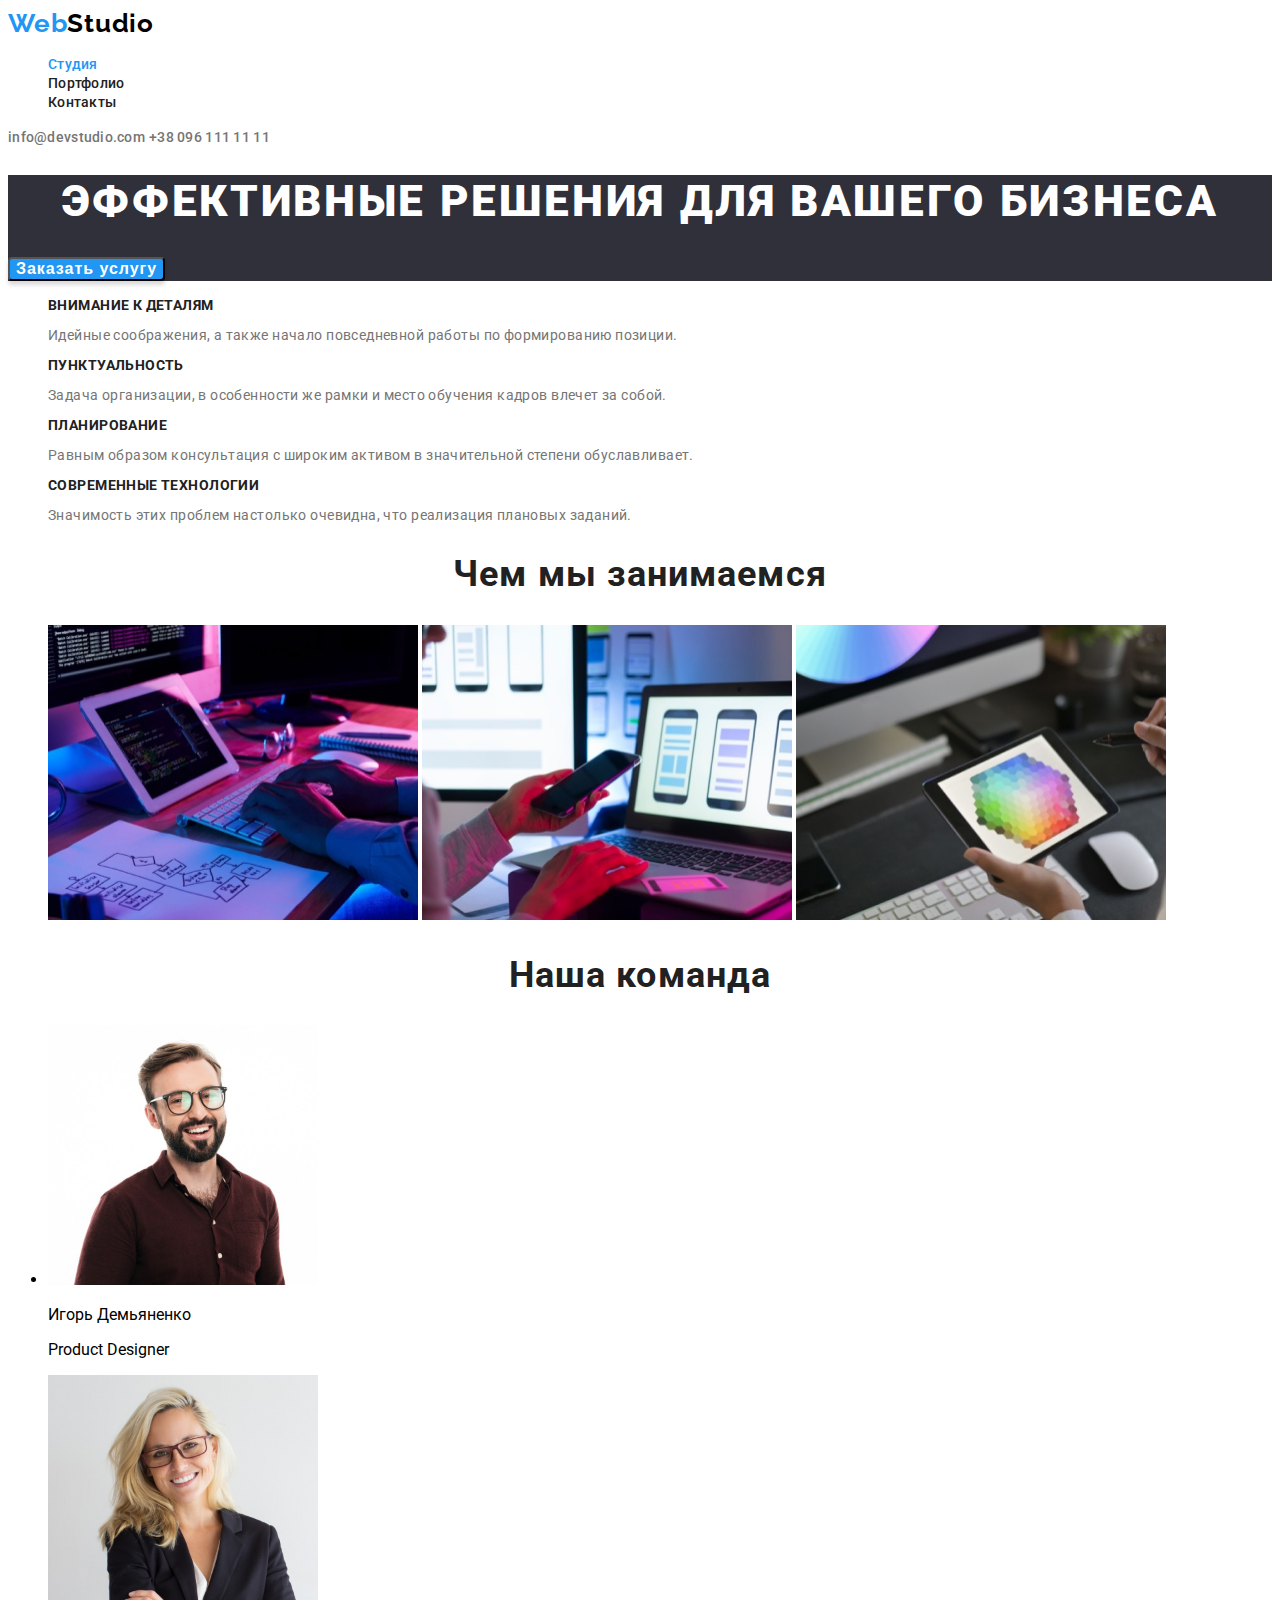
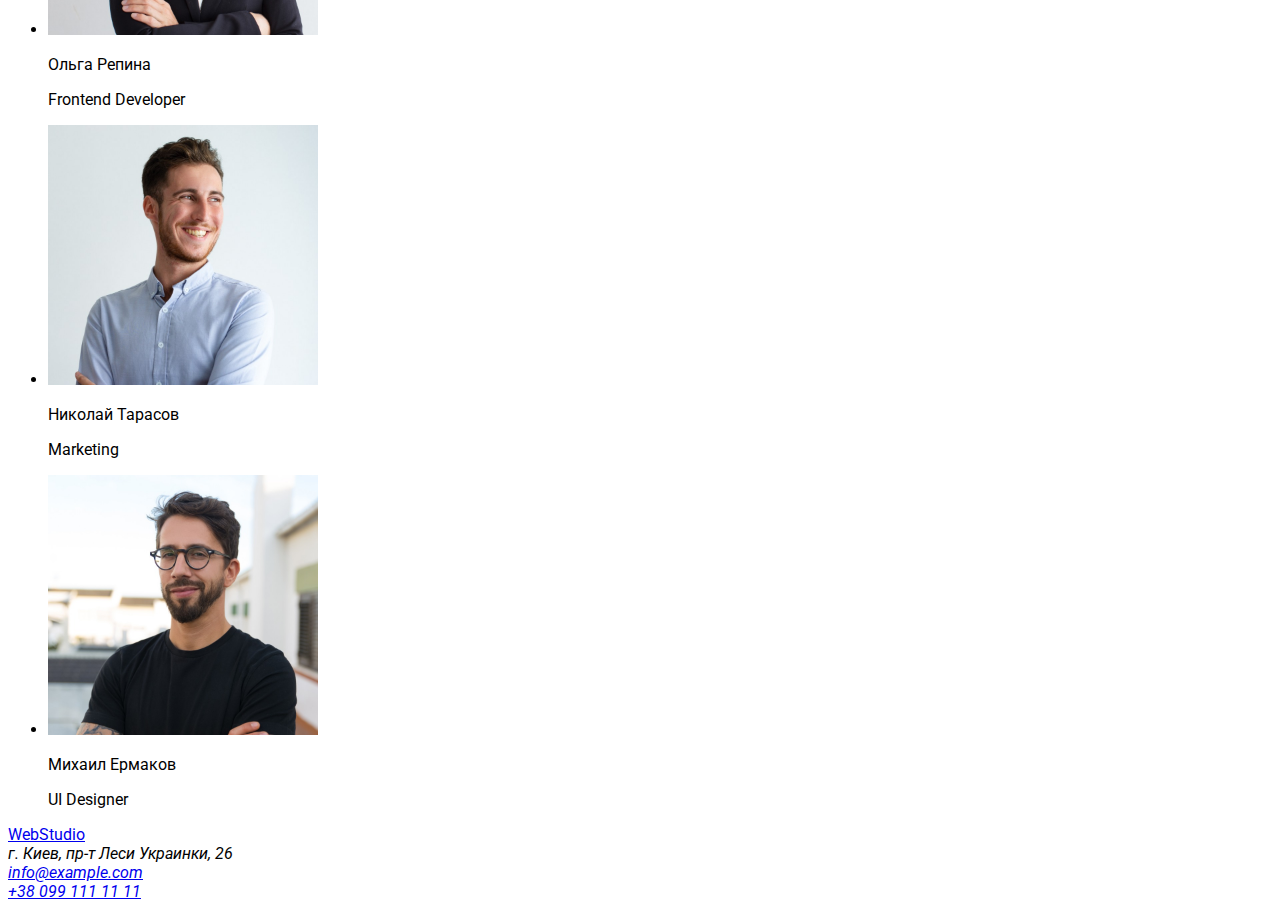
==== index.html @ 5ddf4e89 "Stylized the third section of the main" ====
<!DOCTYPE html>
<html lang="ru">
<head>
    <meta charset="UTF-8">
    <meta http-equiv="X-UA-Compatible" content="IE=edge">
    <meta name="viewport" content="width=device-width, initial-scale=1.0">
    <title>WebStudio</title>

    <link rel="stylesheet" href="./css/styles.css">
    <link rel="preconnect" href="https://fonts.googleapis.com">
    <link rel="preconnect" href="https://fonts.gstatic.com" crossorigin>
    <link href="https://fonts.googleapis.com/css2?family=Raleway:wght@700&family=Roboto:wght@400;500;700;900&display=swap"
        rel="stylesheet">
</head>
<body>
    <header>
        <a class="logo-header" href="./index.html"><span class="first-word">Web</span>Studio</a>
        <nav>
            <ul class="menu-nav">
                <li><a class="menu-nav-link-current" href="#">Студия</a></li>
                <li><a class="menu-nav-link" href="#">Портфолио</a></li>
                <li><a class="menu-nav-link" href="#">Контакты</a></li>
            </ul>
        </nav>
        <p>
            <a class="header-address-link" href="mailto:info@devstudio.com">info@devstudio.com</a>
            <a class="header-address-link" href="tel:+380961111111">+38 096 111 11 11</a>
        </p>
    </header>
    <main>
        <section class="cap">
            <h1 class="cap-title">Эффективные решения для вашего бизнеса</h1>
            <button class="cap-button" type="button"><span class="cap-button-text">Заказать услугу</span></button>
        </section>
        <section>
            <h2 hidden>Особенности</h2>
            <ul class="characteristics-list">
                <li>
                    <h3 class="characteristics-subtitle">Внимание к деталям</h3>
                    <p class="characteristics-text">
                        Идейные соображения, а также начало повседневной 
                        работы по формированию позиции.
                    </p>
                </li>
                <li>
                    <h3 class="characteristics-subtitle">Пунктуальность</h3>
                    <p class="characteristics-text">
                        Задача организации, в особенности же рамки и место 
                        обучения кадров влечет за собой.
                    </p>
                </li>
                <li>
                    <h3 class="characteristics-subtitle">Планирование</h3>
                    <p class="characteristics-text">
                        Равным образом консультация с широким активом в 
                        значительной степени обуславливает.
                    </p>
                </li>
                <li>
                    <h3 class="characteristics-subtitle">Современные технологии</h3>
                    <p class="characteristics-text">
                        Значимость этих проблем настолько очевидна, что 
                        реализация плановых заданий.
                    </p>
                </li>
            </ul>
        </section>
        <section>
            <h2 class="what-we-do-title">Чем мы занимаемся</h2>
            <ul class="what-we-do-list">
                <li class="what-we-do-item"><img src="./images/box1.jpg" alt="Десктопные приложения" width="370" height="295"></li>
                <li class="what-we-do-item"><img src="./images/box2.jpg" alt="Мобильные приложения" width="370" height="295"></li>
                <li class="what-we-do-item"><img src="./images/box3.jpg" alt="Дизайнерские решения" width="370" height="295"></li>
            </ul>
        </section>
        <section>
            <h2 class="our-team-title">Наша команда</h2>
            <ul>
                <li>
                        <img src="./images/teamcard1.jpg" alt="Дизайнер" width="270" height="260">
                        <p>Игорь Демьяненко</p>
                        <p>Product Designer</p>
                </li>
                <li>
                        <img src="./images/teamcard2.jpg" alt="FrontEnd разработчик" width="270" height="260">
                        <p>Ольга Репина</p>
                        <p>Frontend Developer</p>
                </li>
                <li>
                        <img src="./images/teamcard3.jpg" alt="Маркетолог" width="270" height="260">
                        <p>Николай Тарасов</p>
                        <p>Marketing</p>
                </li>
                <li>
                        <img src="./images/teamcard4.jpg" alt="UI дизайнер" width="270" height="260">
                        <p>Михаил Ермаков</p>
                        <p>UI Designer</p>
                </li>
            </ul>
        </section>
    </main>
    <footer>
        <a class="logo-footer" href="#">WebStudio</a>
        <address>
            <span>г. Киев, пр-т Леси Украинки, 26</span><br>
            <a href="mailto:info@example.com">info@example.com</a><br>
            <a href="tel:+380991111111">+38 099 111 11 11</a>
        </address>
    </footer>
</body>
</html>
---- css/styles.css ----
:root {
    --title-color: #212121;
    --text-color: #757575;
    --accent-color: #2196f3;
    --bg-color: #2f303a;
    --button-hover: #188CE8;
}


/* --- INDEX.HTML --- */

body {
    font-family: 'Raleway', sans-serif;
    font-family: 'Roboto', sans-serif;
}

/* -HEADER- */
header {
    background-color: white;
}

.logo-header {
    color: black;
    text-decoration: none;

    font-family: 'Raleway';
    font-weight: 700;
    font-size: 26px;
    line-height: 1,2;
    letter-spacing: 0.03em;
}

.first-word {
    color: var(--accent-color);
    text-decoration: none;

    font-family: 'Raleway';
    font-weight: 700;
    font-size: 26px;
    line-height: 1,2;
    letter-spacing: 0.03em;
}

.menu-nav {
    list-style-type: none;
}

.menu-nav-link {
    color: var(--title-color);
    text-decoration: none;

    font-weight: 500;
    font-size: 14px;
    line-height: 1,15;
    letter-spacing: 0.02em;
}

.menu-nav-link:hover, .header-address-link:hover {
    color: var(--accent-color);
}

.menu-nav-link-current {
    color: var(--accent-color);
    text-decoration: none;
    
    font-weight: 500;
    font-size: 14px;
    line-height: 1,15;
    letter-spacing: 0.02em;
}

.header-address-link {
    color: var(--text-color);
    text-decoration: none;

    font-weight: 500;
    font-size: 14px;
    line-height: 1,15;
    letter-spacing: 0.02em;
}

/* -MAIN- */

main {
    background-color: white;
}

/* section 1 */
.cap {
    background-color: var(--bg-color);
}

.cap-title {
    color: white;

    font-weight: 900;
    font-size: 44px;
    line-height: 1,36;
    text-align: center;
    letter-spacing: 0.06em;
    text-transform: uppercase;

}

.cap-button {
    background-color: var(--accent-color);
    box-shadow: 0px 4px 4px rgba(0, 0, 0, 0.15);
    border-radius: 4px;
}

.cap-button:hover {
    background-color: var(--button-hover);
}

.cap-button-text {
    color: white;

    font-weight: 700;
    font-size: 16px;
    line-height: 1,88;
    display: flex;
    align-items: center;
    text-align: center;
    letter-spacing: 0.06em;
}

/* section 2 */

.characteristics-list {
    list-style-type: none;
}

.characteristics-subtitle {
    color: var(--title-color);

    font-weight: 700;
    font-size: 14px;
    line-height: 1,15;
    letter-spacing: 0.03em;
    text-transform: uppercase;
}

.characteristics-text {
    color: var(--text-color);

    font-weight: 400;
    font-size: 14px;
    line-height: 1,7;
    letter-spacing: 0.03em;
}

/* section 3 */
.what-we-do-title, .our-team-title {
    color: var(--title-color);

    font-weight: 700;
    font-size: 36px;
    line-height: 1,17;
    text-align: center;
    letter-spacing: 0.03em;
}

.what-we-do-list {
    list-style-type: none;
}

.what-we-do-item {
    display: inline-block;
}
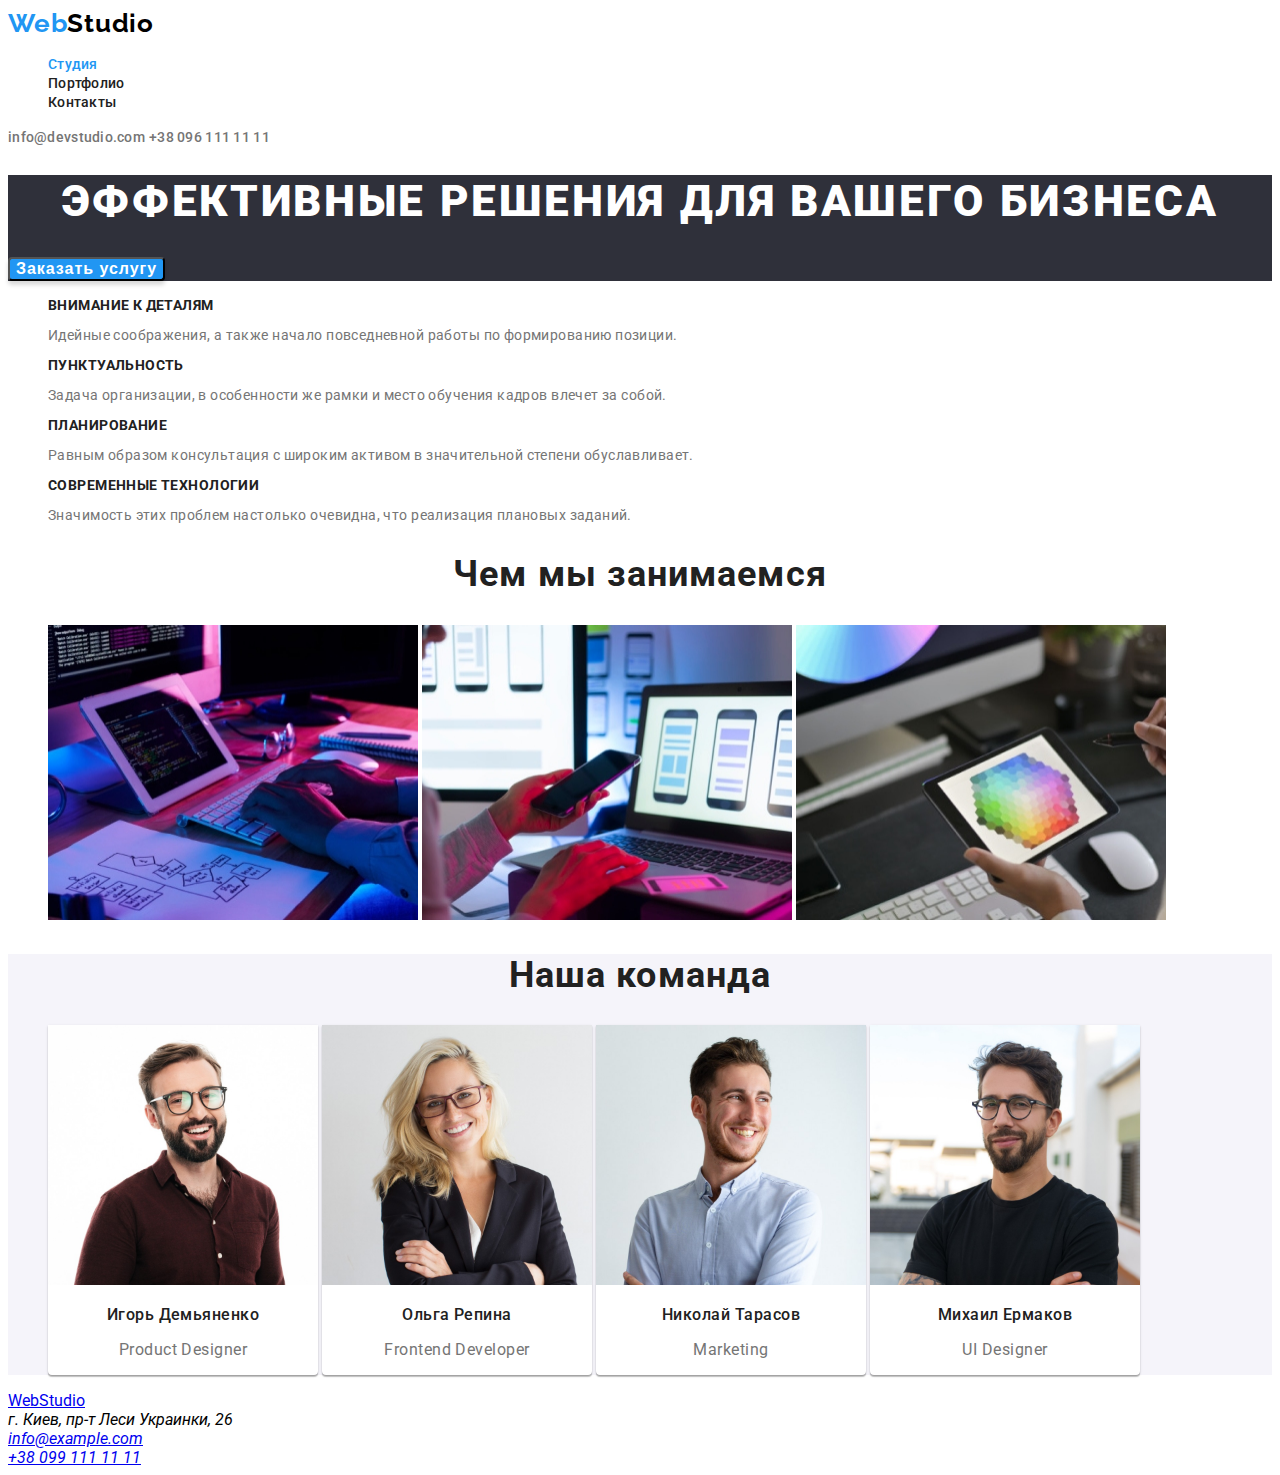
==== commit 67a7b372: "Complited stylized main" ====
--- a/index.html
+++ b/index.html
@@ -73,28 +73,28 @@
                 <li class="what-we-do-item"><img src="./images/box3.jpg" alt="Дизайнерские решения" width="370" height="295"></li>
             </ul>
         </section>
-        <section>
+        <section class="our-team">
             <h2 class="our-team-title">Наша команда</h2>
-            <ul>
-                <li>
+            <ul class="our-team-list">
+                <li class="our-team-item">
                         <img src="./images/teamcard1.jpg" alt="Дизайнер" width="270" height="260">
-                        <p>Игорь Демьяненко</p>
-                        <p>Product Designer</p>
+                        <h3 class="our-team-name">Игорь Демьяненко</h3>
+                        <p class="our-team-post">Product Designer</p>
                 </li>
-                <li>
+                <li class="our-team-item">
                         <img src="./images/teamcard2.jpg" alt="FrontEnd разработчик" width="270" height="260">
-                        <p>Ольга Репина</p>
-                        <p>Frontend Developer</p>
+                        <h3 class="our-team-name">Ольга Репина</h3>
+                        <p class="our-team-post">Frontend Developer</p>
                 </li>
-                <li>
+                <li class="our-team-item">
                         <img src="./images/teamcard3.jpg" alt="Маркетолог" width="270" height="260">
-                        <p>Николай Тарасов</p>
-                        <p>Marketing</p>
+                        <h3 class="our-team-name">Николай Тарасов</h3>
+                        <p class="our-team-post">Marketing</p>
                 </li>
-                <li>
+                <li class="our-team-item">
                         <img src="./images/teamcard4.jpg" alt="UI дизайнер" width="270" height="260">
-                        <p>Михаил Ермаков</p>
-                        <p>UI Designer</p>
+                        <h3 class="our-team-name">Михаил Ермаков</h3>
+                        <p class="our-team-post">UI Designer</p>
                 </li>
             </ul>
         </section>
--- a/css/styles.css
+++ b/css/styles.css
@@ -2,7 +2,8 @@
     --title-color: #212121;
     --text-color: #757575;
     --accent-color: #2196f3;
-    --bg-color: #2f303a;
+    --bg-color-one: #2f303a;
+    --bg-color-two: #f5f4fa;
     --button-hover: #188CE8;
 }
 
@@ -87,7 +88,7 @@
 
 /* section 1 */
 .cap {
-    background-color: var(--bg-color);
+    background-color: var(--bg-color-one);
 }
 
 .cap-title {
@@ -164,6 +165,40 @@
     list-style-type: none;
 }
 
-.what-we-do-item {
+.what-we-do-item, .our-team-item {
     display: inline-block;
+}
+
+/* section 4 */
+.our-team {
+    background-color: var(--bg-color-two);
+}
+
+.our-team-list {
+    list-style-type: none;
+}
+
+.our-team-item {
+    background-color: white;
+    box-shadow: 0px 1px 3px rgba(0, 0, 0, 0.12), 0px 1px 1px rgba(0, 0, 0, 0.14), 0px 2px 1px rgba(0, 0, 0, 0.2);
+    border-radius: 0px 0px 4px 4px;
+}
+
+.our-team-name {
+    color: var(--title-color);
+
+    font-weight: 500;
+    font-size: 16px;
+    line-height: 1,2;
+    text-align: center;
+    letter-spacing: 0.03em;
+}
+
+.our-team-post {
+    color: var(--text-color);
+
+    font-size: 16px;
+    line-height: 1,2;
+    text-align: center;
+    letter-spacing: 0.03em;
 }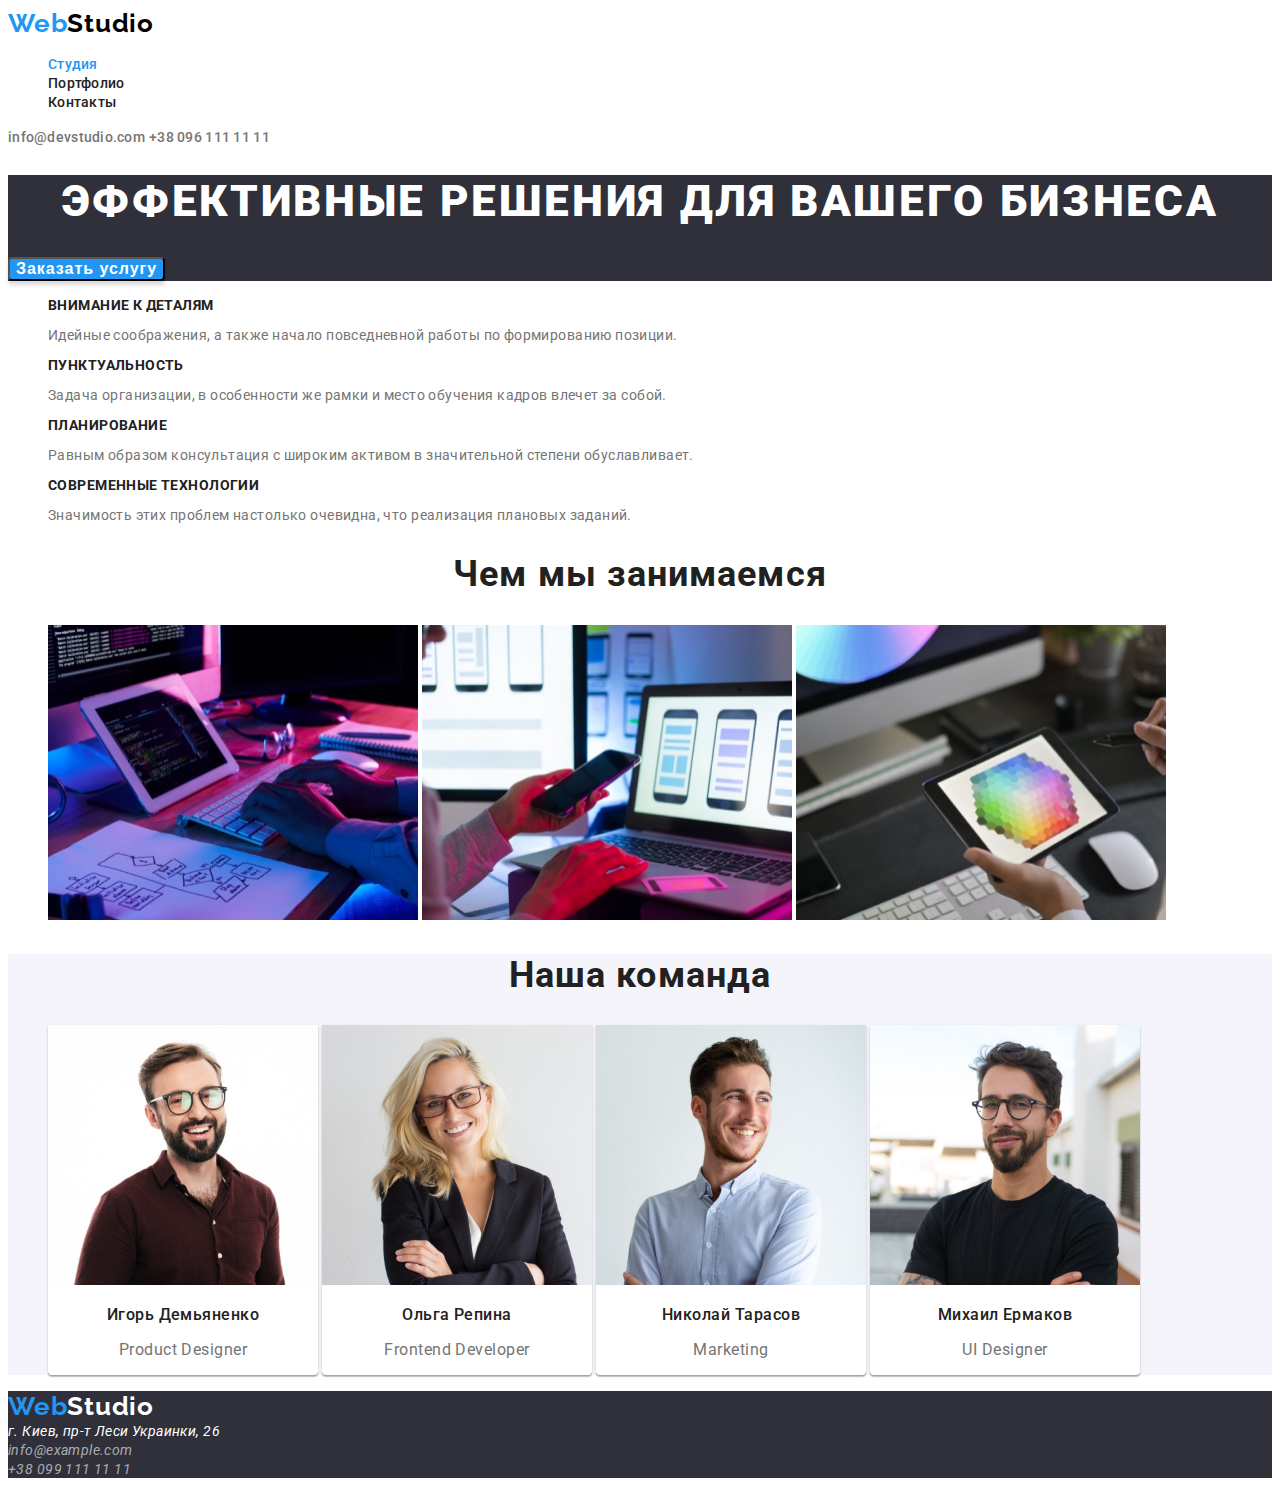
==== commit 2eaae736: "Stylized footer" ====
--- a/index.html
+++ b/index.html
@@ -100,11 +100,11 @@
         </section>
     </main>
     <footer>
-        <a class="logo-footer" href="#">WebStudio</a>
+        <a class="logo-footer" href="./index.html"><span class="first-word">Web</span>Studio</a>
         <address>
-            <span>г. Киев, пр-т Леси Украинки, 26</span><br>
-            <a href="mailto:info@example.com">info@example.com</a><br>
-            <a href="tel:+380991111111">+38 099 111 11 11</a>
+            <span class="footer-address">г. Киев, пр-т Леси Украинки, 26</span><br>
+            <a class="footer-address-link" href="mailto:info@example.com">info@example.com</a><br>
+            <a class="footer-address-link" href="tel:+380991111111">+38 099 111 11 11</a>
         </address>
     </footer>
 </body>
--- a/css/styles.css
+++ b/css/styles.css
@@ -4,7 +4,7 @@
     --accent-color: #2196f3;
     --bg-color-one: #2f303a;
     --bg-color-two: #f5f4fa;
-    --button-hover: #188CE8;
+    --button-hover: #188ce8;
 }
 
 
@@ -20,7 +20,7 @@
     background-color: white;
 }
 
-.logo-header {
+.logo-header, .logo-footer {
     color: black;
     text-decoration: none;
 
@@ -56,7 +56,7 @@
     letter-spacing: 0.02em;
 }
 
-.menu-nav-link:hover, .header-address-link:hover {
+.menu-nav-link:hover, .header-address-link:hover, .footer-address-link:hover {
     color: var(--accent-color);
 }
 
@@ -201,4 +201,31 @@
     line-height: 1,2;
     text-align: center;
     letter-spacing: 0.03em;
-}+}
+
+/* -FOOTER- */
+
+footer {
+    background-color: var(--bg-color-one);
+}
+
+.logo-footer {
+    color: white;
+}
+
+.footer-address {
+    color: white;
+
+    font-size: 14px;
+    line-height: 1,7;
+    letter-spacing: 0.03em;
+}
+
+.footer-address-link {
+    color: rgba(255, 255, 255, 0.6);
+    text-decoration: none;
+
+    font-size: 14px;
+    line-height: 1,7px;
+    letter-spacing: 0.03em;
+}
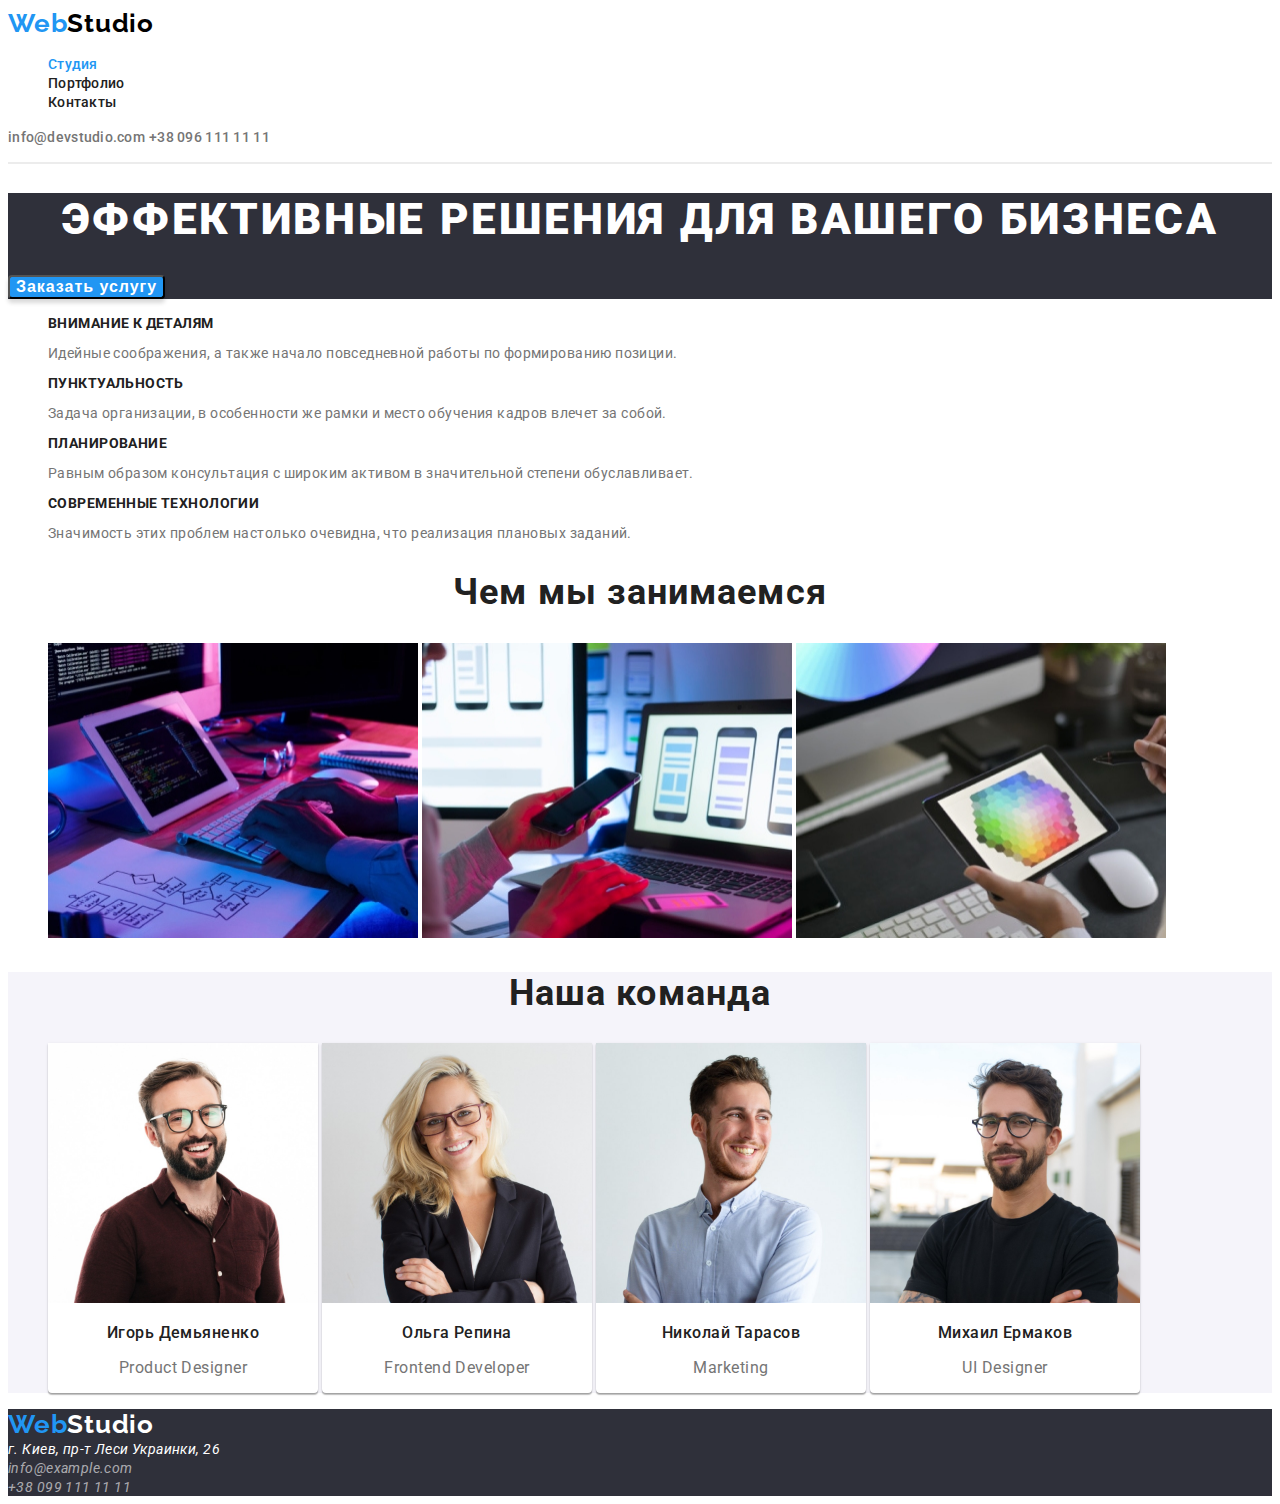
==== commit 38a42001: "Add hr in index.html and create portfolio.html" ====
--- a/index.html
+++ b/index.html
@@ -26,6 +26,7 @@
             <a class="header-address-link" href="mailto:info@devstudio.com">info@devstudio.com</a>
             <a class="header-address-link" href="tel:+380961111111">+38 096 111 11 11</a>
         </p>
+        <hr>
     </header>
     <main>
         <section class="cap">
--- a/css/styles.css
+++ b/css/styles.css
@@ -8,14 +8,14 @@
 }
 
 
-/* --- INDEX.HTML --- */
+/* !--- INDEX.HTML ---! */
 
 body {
     font-family: 'Raleway', sans-serif;
     font-family: 'Roboto', sans-serif;
 }
 
-/* -HEADER- */
+/** HEADER **/
 header {
     background-color: white;
 }
@@ -80,13 +80,17 @@
     letter-spacing: 0.02em;
 }
 
-/* -MAIN- */
+hr {
+    border: 1px solid #ececec;
+}
+
+/** MAIN **/
 
 main {
     background-color: white;
 }
 
-/* section 1 */
+/* section 1 ------------------------------------------------------> */
 .cap {
     background-color: var(--bg-color-one);
 }
@@ -125,7 +129,7 @@
     letter-spacing: 0.06em;
 }
 
-/* section 2 */
+/* section 2 ------------------------------------------------------> */
 
 .characteristics-list {
     list-style-type: none;
@@ -150,7 +154,7 @@
     letter-spacing: 0.03em;
 }
 
-/* section 3 */
+/* section 3 ------------------------------------------------------> */
 .what-we-do-title, .our-team-title {
     color: var(--title-color);
 
@@ -169,7 +173,7 @@
     display: inline-block;
 }
 
-/* section 4 */
+/* section 4 ------------------------------------------------------> */
 .our-team {
     background-color: var(--bg-color-two);
 }
@@ -203,7 +207,7 @@
     letter-spacing: 0.03em;
 }
 
-/* -FOOTER- */
+/** FOOTER **/
 
 footer {
     background-color: var(--bg-color-one);
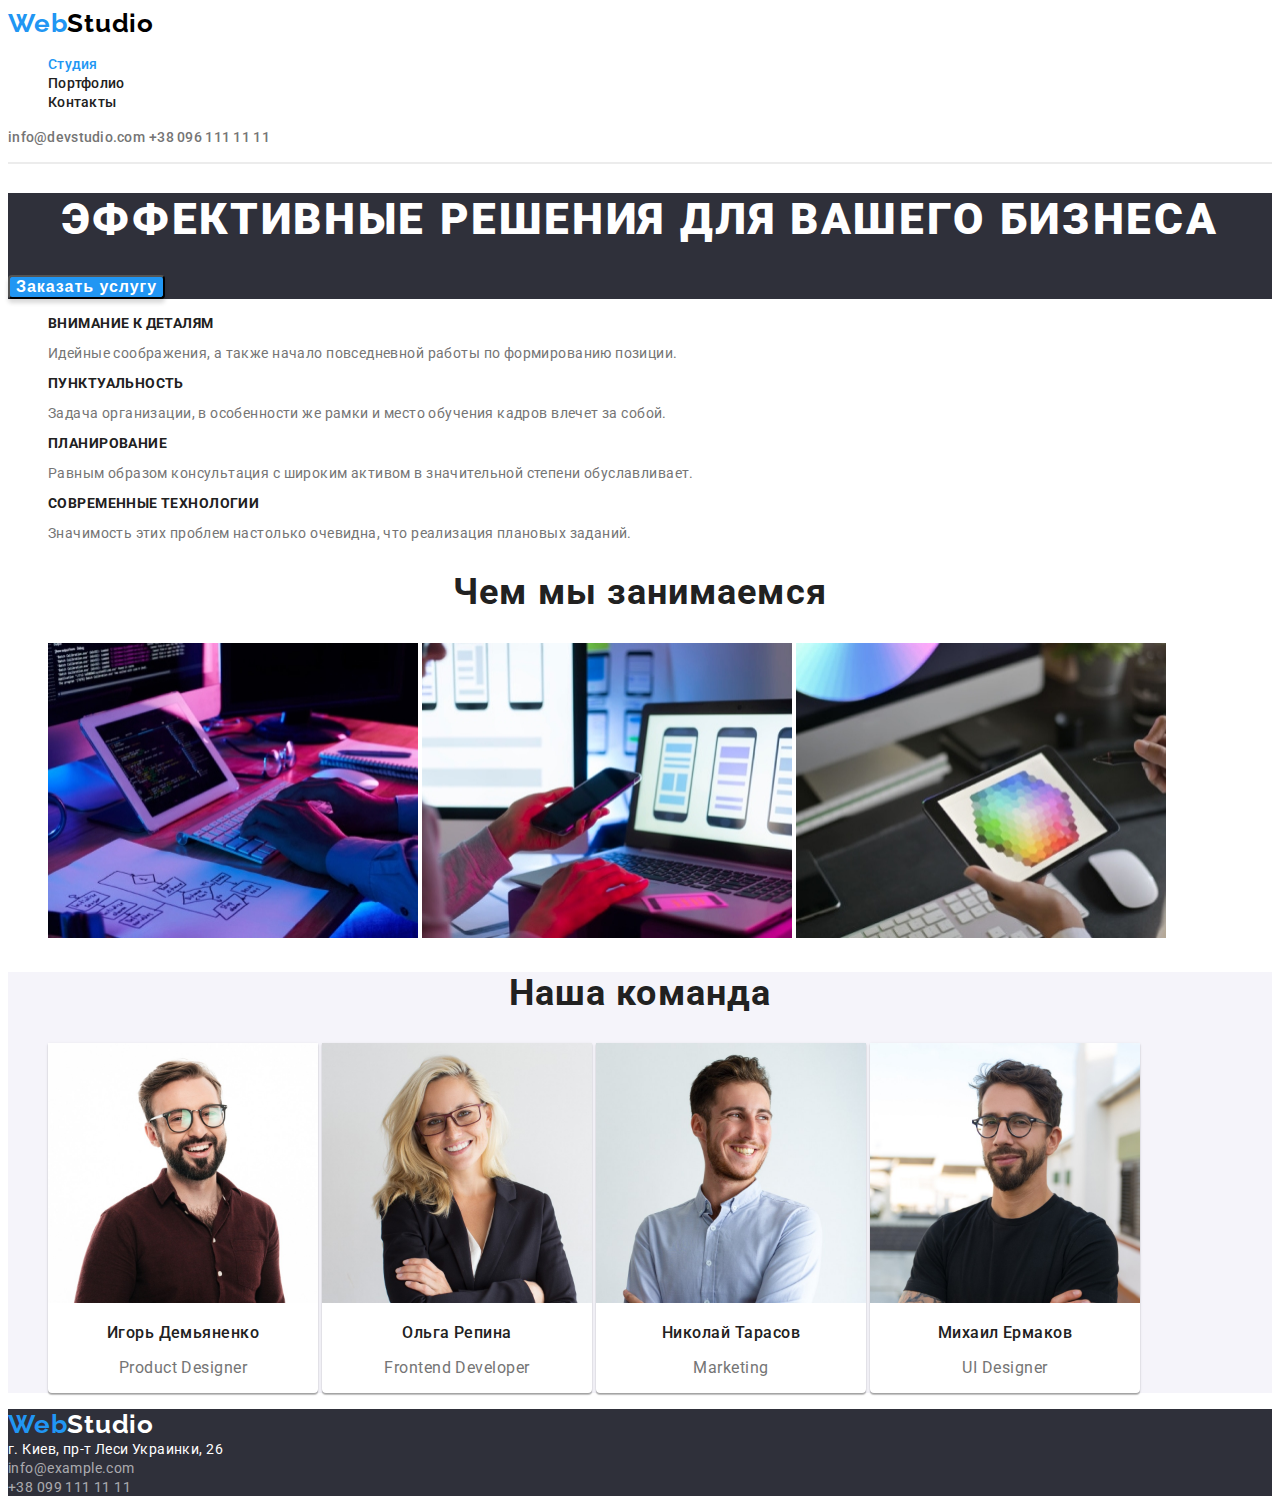
==== commit 20044c66: "Fill css file potfolio.html" ====
--- a/index.html
+++ b/index.html
@@ -17,8 +17,8 @@
         <a class="logo-header" href="./index.html"><span class="first-word">Web</span>Studio</a>
         <nav>
             <ul class="menu-nav">
-                <li><a class="menu-nav-link-current" href="#">Студия</a></li>
-                <li><a class="menu-nav-link" href="#">Портфолио</a></li>
+                <li><a class="menu-nav-link-current" href="./index.html">Студия</a></li>
+                <li><a class="menu-nav-link" href="./portfolio.html">Портфолио</a></li>
                 <li><a class="menu-nav-link" href="#">Контакты</a></li>
             </ul>
         </nav>
@@ -28,7 +28,7 @@
         </p>
         <hr>
     </header>
-    <main>
+    <main class="main-studio">
         <section class="cap">
             <h1 class="cap-title">Эффективные решения для вашего бизнеса</h1>
             <button class="cap-button" type="button"><span class="cap-button-text">Заказать услугу</span></button>
--- a/css/styles.css
+++ b/css/styles.css
@@ -2,8 +2,8 @@
     --title-color: #212121;
     --text-color: #757575;
     --accent-color: #2196f3;
-    --bg-color-one: #2f303a;
-    --bg-color-two: #f5f4fa;
+    --bg-color-grayish: #2f303a;
+    --bg-color-whitish: #f5f4fa;
     --button-hover: #188ce8;
 }
 
@@ -11,14 +11,12 @@
 /* !--- INDEX.HTML ---! */
 
 body {
+    background-color: white;
     font-family: 'Raleway', sans-serif;
     font-family: 'Roboto', sans-serif;
 }
 
 /** HEADER **/
-header {
-    background-color: white;
-}
 
 .logo-header, .logo-footer {
     color: black;
@@ -86,13 +84,13 @@
 
 /** MAIN **/
 
-main {
+.main-studio {
     background-color: white;
 }
 
 /* section 1 ------------------------------------------------------> */
 .cap {
-    background-color: var(--bg-color-one);
+    background-color: var(--bg-color-grayish);
 }
 
 .cap-title {
@@ -175,7 +173,7 @@
 
 /* section 4 ------------------------------------------------------> */
 .our-team {
-    background-color: var(--bg-color-two);
+    background-color: var(--bg-color-whitish);
 }
 
 .our-team-list {
@@ -210,16 +208,21 @@
 /** FOOTER **/
 
 footer {
-    background-color: var(--bg-color-one);
+    background-color: var(--bg-color-grayish);
+    font-style: normal;
 }
 
 .logo-footer {
     color: white;
 }
 
+address {
+    font-style: normal;
+}
+
 .footer-address {
     color: white;
-
+    
     font-size: 14px;
     line-height: 1,7;
     letter-spacing: 0.03em;
@@ -233,3 +236,50 @@
     line-height: 1,7px;
     letter-spacing: 0.03em;
 }
+
+
+/* !--- PORTFOLIO.HTML ---! */
+
+.filters-list-item {
+    list-style-type: none;
+}
+
+.filters-list-button {
+    background-color: var(--bg-color-whitish);
+    border-radius: 4px;
+    border-color: rgba(255, 255, 255, 0);
+
+    color: var(--title-color);
+    font-weight: 500;
+    font-size: 16px;
+    line-height: 1,6;
+    text-align: center;
+    letter-spacing: 0.03em;
+}
+
+.filters-list-button:active, .filters-list-button:hover, .filters-list-button:focus {
+    background-color: var(--accent-color);
+    box-shadow: 0px 3px 1px rgba(0, 0, 0, 0.1), 0px 1px 2px rgba(0, 0, 0, 0.08), 0px 2px 2px rgba(0, 0, 0, 0.12);
+}
+
+.projects-list {
+    background-color: white;
+    list-style-type: none;
+    border: 1px solid #eeeeee;
+    box-sizing: border-box;
+}
+
+.projects-list-item-title {
+    color: var(--title-color);
+    font-weight: 700;
+    font-size: 18px;
+    line-height: 2;
+    letter-spacing: 0.06em;
+}
+
+.projects-list-item-text {
+    color: var(--text-color);
+    font-size: 16px;
+    line-height: 1,85px;
+    letter-spacing: 0.03em;
+}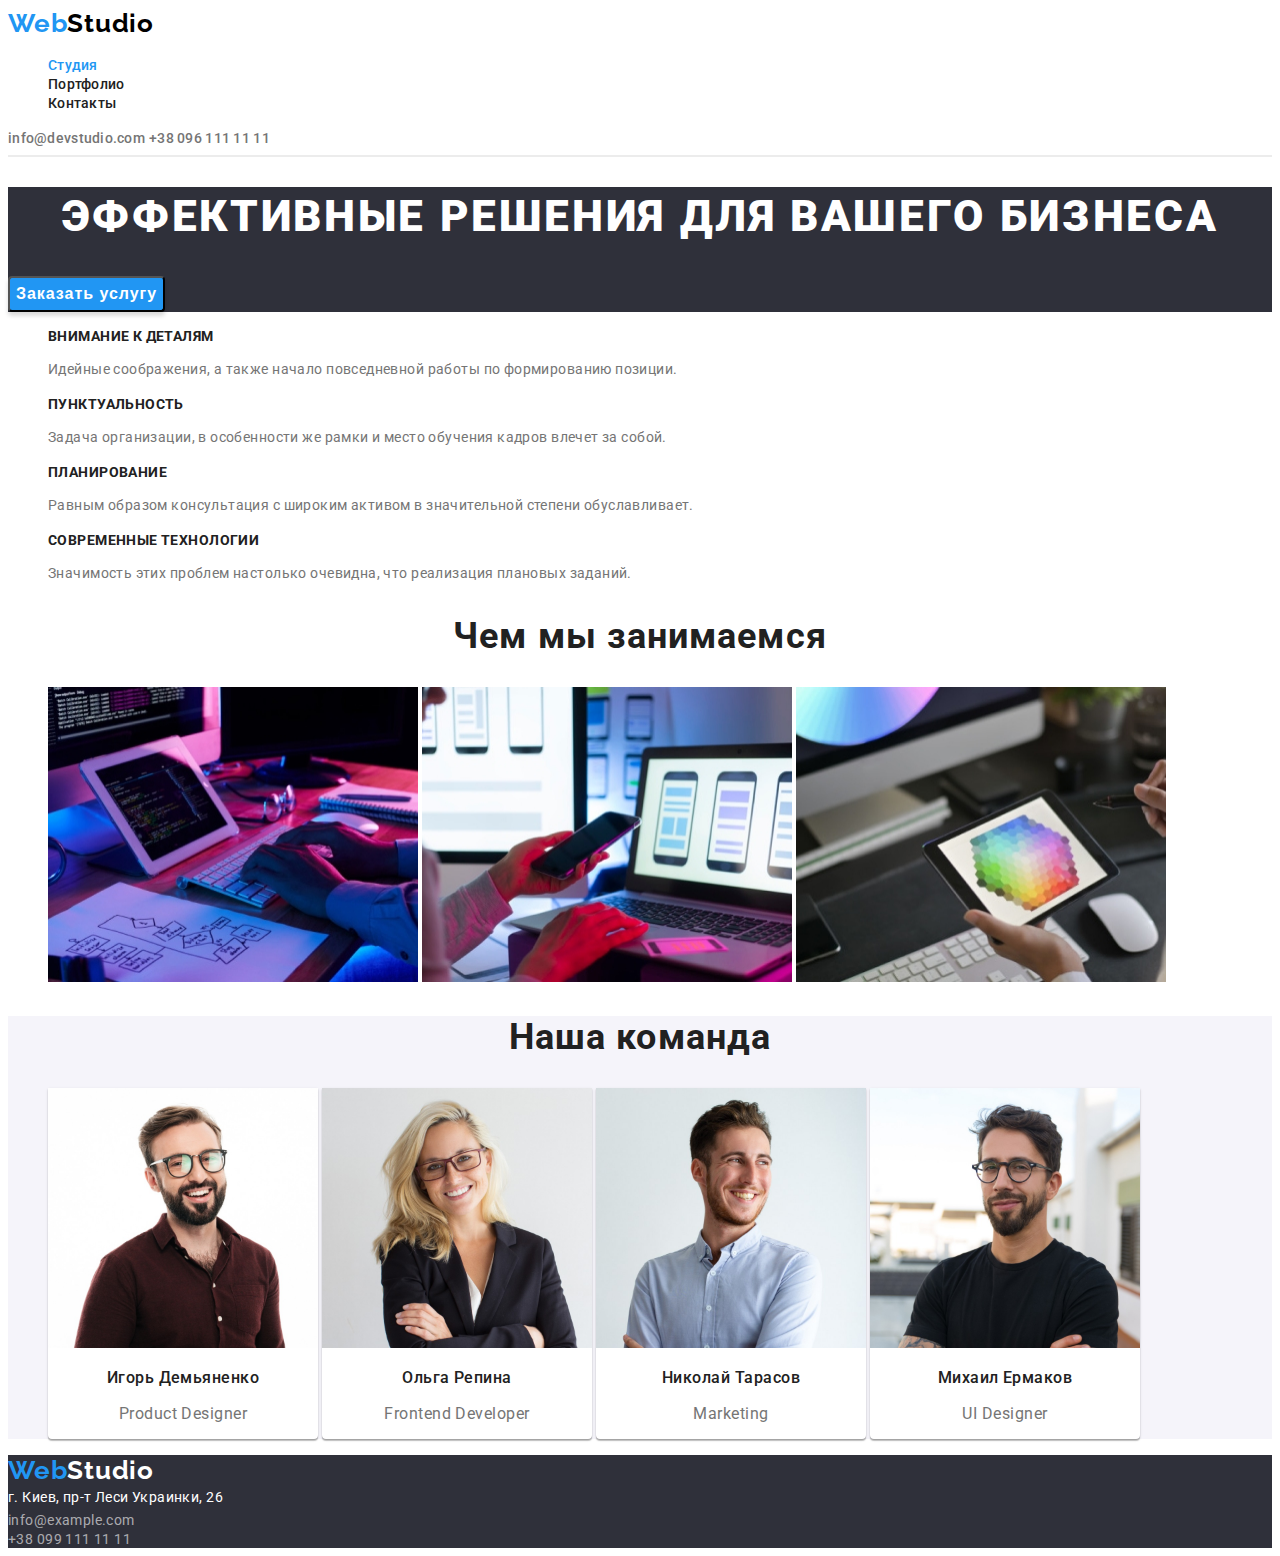
==== commit 94f0f431: "Update *.html files according to recommendations" ====
--- a/index.html
+++ b/index.html
@@ -22,10 +22,8 @@
                 <li><a class="menu-nav-link" href="#">Контакты</a></li>
             </ul>
         </nav>
-        <p>
             <a class="header-address-link" href="mailto:info@devstudio.com">info@devstudio.com</a>
             <a class="header-address-link" href="tel:+380961111111">+38 096 111 11 11</a>
-        </p>
         <hr>
     </header>
     <main class="main-studio">
--- a/css/styles.css
+++ b/css/styles.css
@@ -25,7 +25,7 @@
     font-family: 'Raleway';
     font-weight: 700;
     font-size: 26px;
-    line-height: 1,2;
+    line-height: 1.2;
     letter-spacing: 0.03em;
 }
 
@@ -36,7 +36,7 @@
     font-family: 'Raleway';
     font-weight: 700;
     font-size: 26px;
-    line-height: 1,2;
+    line-height: 1.2;
     letter-spacing: 0.03em;
 }
 
@@ -50,7 +50,7 @@
 
     font-weight: 500;
     font-size: 14px;
-    line-height: 1,15;
+    line-height: 1.15;
     letter-spacing: 0.02em;
 }
 
@@ -64,7 +64,7 @@
     
     font-weight: 500;
     font-size: 14px;
-    line-height: 1,15;
+    line-height: 1.15;
     letter-spacing: 0.02em;
 }
 
@@ -74,7 +74,7 @@
 
     font-weight: 500;
     font-size: 14px;
-    line-height: 1,15;
+    line-height: 1.15;
     letter-spacing: 0.02em;
 }
 
@@ -98,7 +98,7 @@
 
     font-weight: 900;
     font-size: 44px;
-    line-height: 1,36;
+    line-height: 1.36;
     text-align: center;
     letter-spacing: 0.06em;
     text-transform: uppercase;
@@ -120,7 +120,7 @@
 
     font-weight: 700;
     font-size: 16px;
-    line-height: 1,88;
+    line-height: 1.88;
     display: flex;
     align-items: center;
     text-align: center;
@@ -138,7 +138,7 @@
 
     font-weight: 700;
     font-size: 14px;
-    line-height: 1,15;
+    line-height: 1.15;
     letter-spacing: 0.03em;
     text-transform: uppercase;
 }
@@ -148,7 +148,7 @@
 
     font-weight: 400;
     font-size: 14px;
-    line-height: 1,7;
+    line-height: 1.7;
     letter-spacing: 0.03em;
 }
 
@@ -158,13 +158,9 @@
 
     font-weight: 700;
     font-size: 36px;
-    line-height: 1,17;
-    text-align: center;
-    letter-spacing: 0.03em;
-}
-
-.what-we-do-list {
-    list-style-type: none;
+    line-height: 1.17;
+    text-align: center;
+    letter-spacing: 0.03em;
 }
 
 .what-we-do-item, .our-team-item {
@@ -191,7 +187,7 @@
 
     font-weight: 500;
     font-size: 16px;
-    line-height: 1,2;
+    line-height: 1.2;
     text-align: center;
     letter-spacing: 0.03em;
 }
@@ -200,7 +196,7 @@
     color: var(--text-color);
 
     font-size: 16px;
-    line-height: 1,2;
+    line-height: 1.2;
     text-align: center;
     letter-spacing: 0.03em;
 }
@@ -224,7 +220,7 @@
     color: white;
     
     font-size: 14px;
-    line-height: 1,7;
+    line-height: 1.7;
     letter-spacing: 0.03em;
 }
 
@@ -233,7 +229,7 @@
     text-decoration: none;
 
     font-size: 14px;
-    line-height: 1,7px;
+    line-height: 1.7px;
     letter-spacing: 0.03em;
 }
 
@@ -250,9 +246,10 @@
     border-color: rgba(255, 255, 255, 0);
 
     color: var(--title-color);
-    font-weight: 500;
-    font-size: 16px;
-    line-height: 1,6;
+    font-family: 'Roboto';
+    font-weight: 500;
+    font-size: 16px;
+    line-height: 1.6;
     text-align: center;
     letter-spacing: 0.03em;
 }
@@ -280,6 +277,6 @@
 .projects-list-item-text {
     color: var(--text-color);
     font-size: 16px;
-    line-height: 1,85px;
+    line-height: 1.85px;
     letter-spacing: 0.03em;
 }